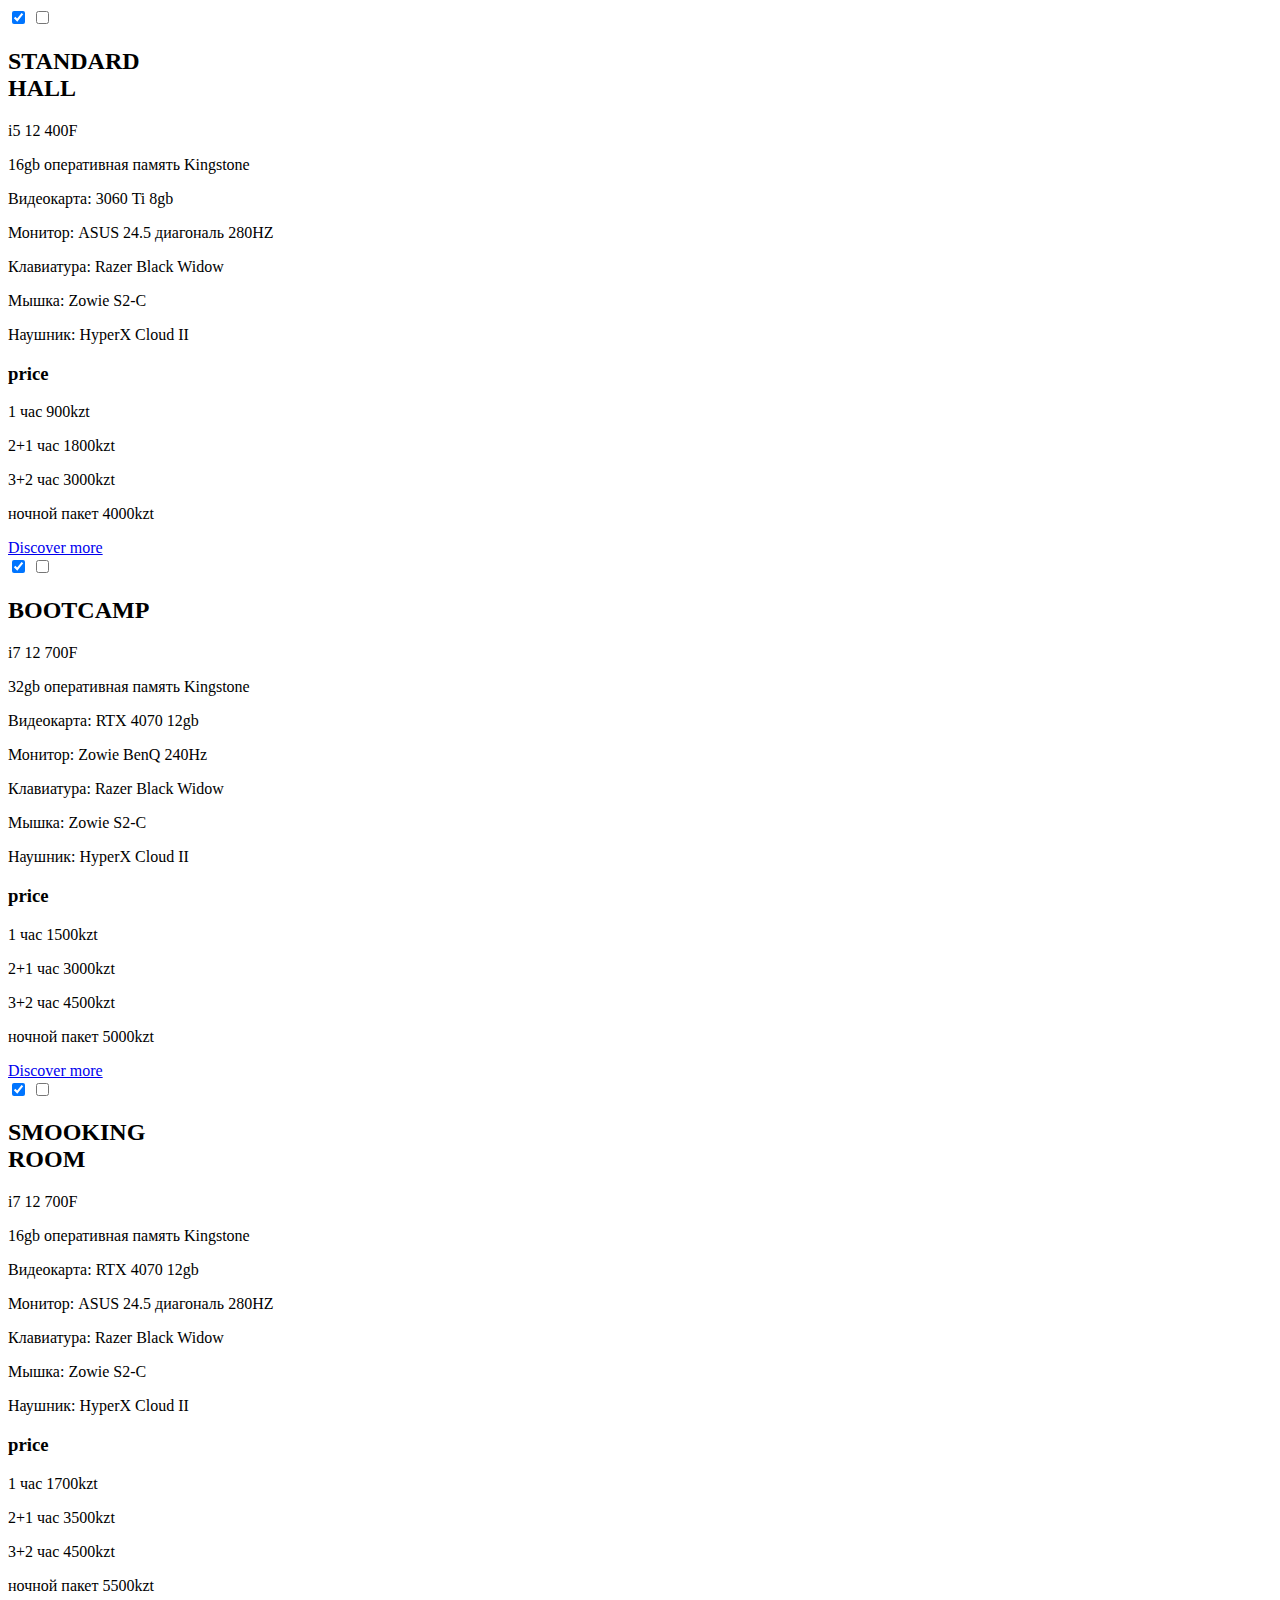
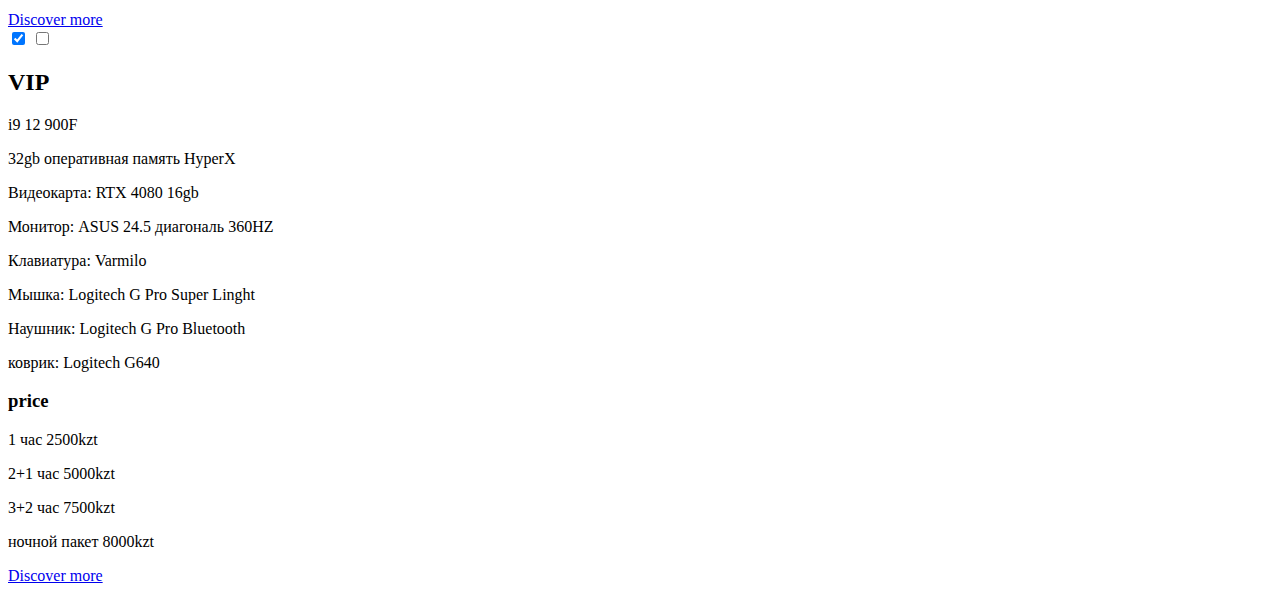
==== 2page2.html @ e0b3dde6 "Add files via upload" ====
<!DOCTYPE html>
<html lang="en">
<head>
    <meta charset="UTF-8">
    <meta name="viewport" content="width=device-width, initial-scale=1.0">
    <meta name="viewport" content="width=device-width, initial-scale=1.0">

    <link rel="stylesheet" href="https://fonts.googleapis.com/css2?family=Montserrat:ital,wght@0,100..900;1,100..900&amp;display=swap">
    <link rel="stylesheet" href="css/style.css">
    <link rel="icon" href="https://taplink.st/a/0/b/3/4/9f9334.jpg?1">
    <title>Document</title>
</head>
<body>
    <div class="card" id="card-1">
        <input type="checkbox" class="open-card" id="open-card-1" checked />
        <label class="open-card-label" for="open-card-1"></label>
        <input type="checkbox" class="card-toggle" id="card-toggle-1" />
        <label class="card-toggle-label" for="card-toggle-1"></label>
        <div class="card-image"></div>
        <div class="card-header">
            <h2>STANDARD<br />HALL</h2>
        </div>
        <div class="card-content left-content">
            <!-- <h3>STANDARD HALL</h3> -->
            <p>i5 12 400F</p>
            <p>16gb оперативная память Kingstone</p>
            <p>Видеокарта: 3060 Ti 8gb</p>
            <p>Монитор: ASUS 24.5 диагональ 280HZ</p>
            <p>Клавиатура: Razer Black Widow</p>
            <p>Мышка: Zowie S2-C</p>
            <p>Наушник: HyperX Cloud II</p>
            <!-- <p>Aliquam erat volutpat. Ut wisi enim ad minim veniam, quis nostrud exerci tation ullam.</p>
            <p>Put aliquip ex ea commodo consequat. Neque porro quisquam est qui dolorem ipsum</p> -->
            <!-- <a class="card-button" href="#">Read more</a> -->
        </div>
        <div class="card-content right-content">
            <h3>price</h3>
            <p>1 час          900kzt</p>
            <p>2+1 час        1800kzt</p>
            <p>3+2 час        3000kzt</p>
            <p>ночной пакет   4000kzt</p>
            <!-- <a class="card-button" href="#">Read more</a> -->
        </div>
        <div class="card-footer">
            <a href="#">Discover more</a>
        </div>
    </div>
    <div class="card" id="card-2">
        <input type="checkbox" class="open-card" id="open-card-2" checked />
        <label class="open-card-label" for="open-card-2"></label>
        <input type="checkbox" class="card-toggle" id="card-toggle-2" />
        <label class="card-toggle-label" for="card-toggle-2"></label>
        <div class="card-image"></div>
        <div class="card-header">
            <h2>BOOTCAMP</h2>
        </div>
        <div class="card-content left-content">
            <p>i7 12 700F</p>
            <p>32gb оперативная память Kingstone</p>
            <p>Видеокарта: RTX 4070  12gb</p>
            <p>Монитор: Zowie BenQ 240Hz</p>
            <p>Клавиатура: Razer Black Widow</p>
            <p>Мышка: Zowie S2-C</p>
            <p>Наушник: HyperX Cloud II</p>
            
            <!-- <a class="card-button" href="#">Read more</a> -->
        </div>
        <div class="card-content right-content">
            <h3>price</h3>
            <p>1 час          1500kzt</p>
            <p>2+1 час        3000kzt</p>
            <p>3+2 час        4500kzt</p>
            <p>ночной пакет   5000kzt</p>
            <!-- <a class="card-button" href="#">Read more</a> -->
        </div>
        <div class="card-footer">
            <a href="#">Discover more</a>
        </div>
    </div>
    <div class="card" id="card-3">
        <input type="checkbox" class="open-card" id="open-card-3" checked />
        <label class="open-card-label" for="open-card-3"></label>
        <input type="checkbox" class="card-toggle" id="card-toggle-3" />
        <label class="card-toggle-label" for="card-toggle-3"></label>
        <div class="card-image"></div>
        <div class="card-header">
            <h2>SMOOKING<br />ROOM</h2>
        </div>
        <div class="card-content left-content">
            <p>i7 12 700F</p>
            <p>16gb оперативная память Kingstone</p>
            <p>Видеокарта: RTX 4070  12gb</p>
            <p>Монитор: ASUS 24.5 диагональ 280HZ</p>
            <p>Клавиатура: Razer Black Widow</p>
            <p>Мышка: Zowie S2-C</p>
            <p>Наушник: HyperX Cloud II</p>
            <!-- <a class="card-button" href="#">Read more</a> -->
        </div>
        <div class="card-content right-content">
            <h3>price</h3>
            <p>1 час          1700kzt</p>
            <p>2+1 час        3500kzt</p>
            <p>3+2 час        4500kzt</p>
            <p>ночной пакет   5500kzt</p>
            <!-- <a class="card-button" href="#">Read more</a> -->
        </div>
        <div class="card-footer">
            <a href="#">Discover more</a>
        </div>
    </div>
    <div class="card" id="card-4">
        <input type="checkbox" class="open-card" id="open-card-4" checked />
        <label class="open-card-label" for="open-card-4"></label>
        <input type="checkbox" class="card-toggle" id="card-toggle-4" />
        <label class="card-toggle-label" for="card-toggle-4"></label>
        <div class="card-image"></div>
        <div class="card-header">
            <h2>VIP</h2>
        </div>
        <div class="card-content left-content">
            <p>i9 12 900F</p>
            <p>32gb оперативная память HyperX</p>
            <p>Видеокарта: RTX 4080  16gb</p>
            <p>Монитор: ASUS 24.5 диагональ 360HZ</p>
            <p>Клавиатура: Varmilo</p>
            <p>Мышка: Logitech G Pro Super Linght</p>
            <p>Наушник: Logitech G Pro Bluetooth</p>
            <p>коврик: Logitech G640</p>
            <!-- <a class="card-button" href="#">Read more</a> -->
        </div>

        <div class="card-content right-content">
            <h3>price</h3>
            <p>1 час          2500kzt</p>
            <p>2+1 час        5000kzt</p>
            <p>3+2 час        7500kzt</p>
            <p>ночной пакет   8000kzt</p>
        </div>
        <div class="card-footer">
            <a href="#">Discover more</a>
        </div>
    </div>
    <!-- <footer class="footer">
        <div class="social">
            <a href="https://www.instagram.com/game_on_club/"><i class="bi bi-instagram"></i></a>
            <a href="https://www.tiktok.com/@game_on_kz?_t=8fNjAPLwWXd&_r=1"><i class="bi bi-tiktok"></i></a>
        </div>
    </footer> -->
</body>
</html>
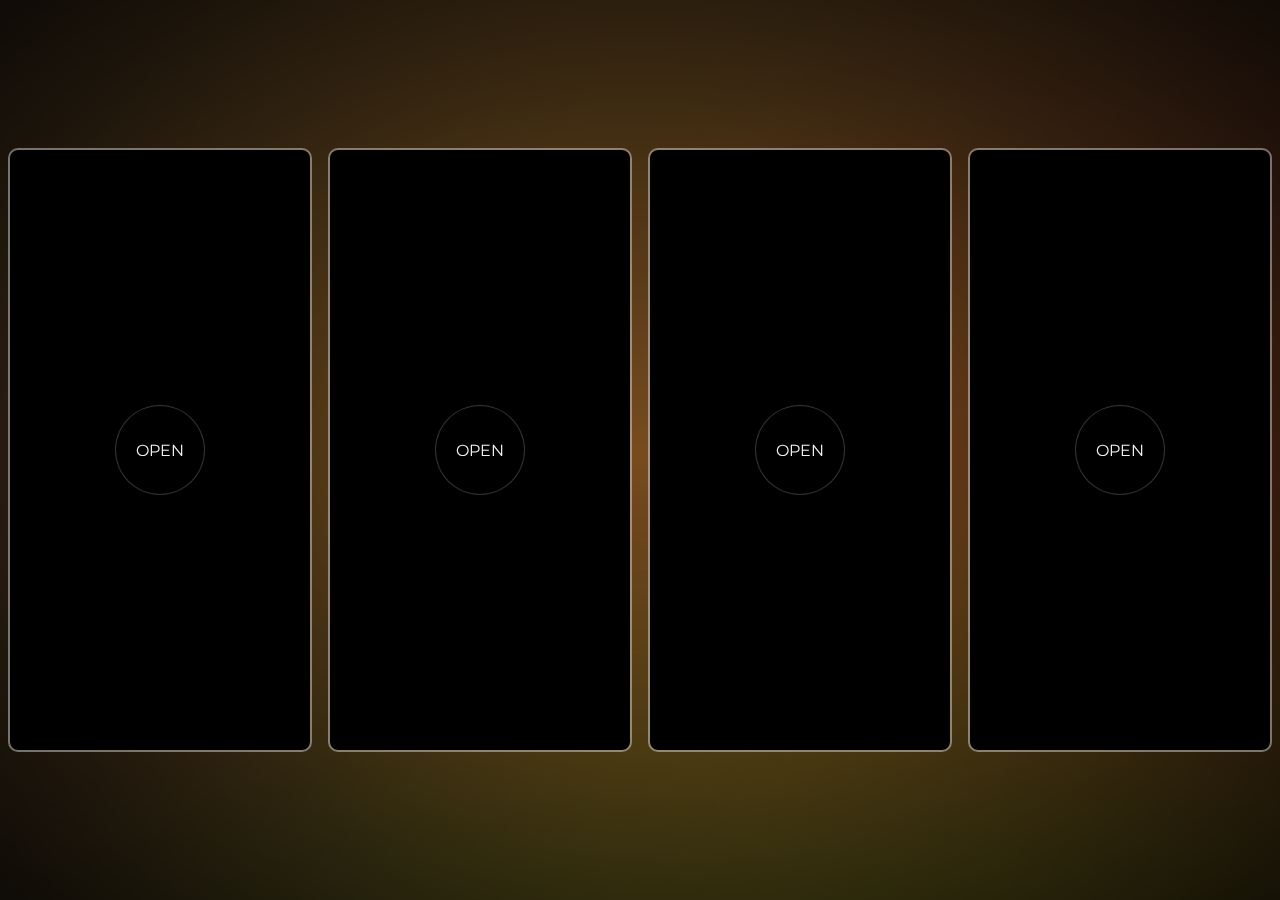
==== commit 2c546fb4: "Update 2page2.html" ====
--- a/2page2.html
+++ b/2page2.html
@@ -6,7 +6,7 @@
     <meta name="viewport" content="width=device-width, initial-scale=1.0">
 
     <link rel="stylesheet" href="https://fonts.googleapis.com/css2?family=Montserrat:ital,wght@0,100..900;1,100..900&amp;display=swap">
-    <link rel="stylesheet" href="css/style.css">
+    <link rel="stylesheet" href="style.css">
     <link rel="icon" href="https://taplink.st/a/0/b/3/4/9f9334.jpg?1">
     <title>Document</title>
 </head>
@@ -147,4 +147,4 @@
         </div>
     </footer> -->
 </body>
-</html>+</html>
--- a/style.css
+++ b/style.css
@@ -0,0 +1,454 @@
+/* author: https://codepen.io/V17h3m/pen/RwmaQVR
+Vicio Bonura */
+html {
+	box-sizing: border-box;
+	font-family: "Montserrat", sans-serif;
+	font-optical-sizing: auto;
+	font-weight: 400;
+	font-style: normal;
+}
+*,
+::before,
+::after {
+	margin: 0;
+	padding: 0;
+	box-sizing: inherit;
+	font-weight: inherit;
+	font-family: inherit;
+}
+body {
+	height: 100vh;
+	display: flex;
+	justify-content: center;
+	align-items: center;
+	gap: 20px;
+	color: #f0f0f0;
+	/*background-image: linear-gradient(43deg, #222e68 0%, #021d42 100%);*/
+	background: #101522;
+	background-blend-mode: hard-light;
+	background-image: radial-gradient(circle at 20% 20%, #ffcc7066 10%, #ffcc7000 50%), radial-gradient(circle at 80% 80%, #0033ff66 10%, #0033ff00 50%),
+		radial-gradient(ellipse at 35% 70%, #00ff4866 10%, #00ff4800 50%), radial-gradient(ellipse at 70% 35%, #ff005d66 10%, #ff005d00 60%);
+	background-size: 250% 250%;
+	animation: background-animation 30s infinite;
+}
+@keyframes background-animation {
+	0% {
+		background-position: 5% 0%;
+	}
+	25% {
+		background-position: 20% 80%;
+	}
+	50% {
+		background-position: 96% 100%;
+	}
+	75% {
+		background-position: 80% 10%;
+	}
+	100% {
+		background-position: 5% 0%;
+	}
+}
+body::after {
+	content: "";
+	width: 100%;
+	height: 100%;
+	position: absolute;
+	top: 0;
+	left: 0;
+	backdrop-filter: blur(4px);
+	background: radial-gradient(ellipse, #00000000, #000000cc);
+	z-index: -1;
+}
+.card {
+	position: relative;
+	width: 300px;
+	height: 600px;
+	outline: 2px solid #ffffff66;
+	border-radius: 8px;
+	overflow: hidden;
+	background-color: #000000;
+}
+
+/*checkbox*/
+input[type="checkbox"] {
+	display: none;
+}
+
+/*label left-side*/
+label.card-toggle-label {
+	display: block;
+	position: absolute;
+	z-index: 99;
+	width: 60px;
+	height: 60px;
+	top: 50%;
+	left: 83%;
+	transform: translate(-50%, -50%);
+	border-radius: 50%;
+	border: 1px solid #ffffff66;
+	background: #00000033;
+	backdrop-filter: blur(4px);
+	cursor: pointer;
+	transition: all 0.25s ease-in-out;
+}
+label.card-toggle-label::after,
+label.card-toggle-label::before {
+	content: "";
+	display: block;
+	position: absolute;
+	top: 50%;
+	left: 50%;
+	width: 30px;
+	height: 6px;
+	transform: translate(-40%, calc(-50% - 8px)) rotate(40deg);
+	border-radius: 3px;
+	background-color: #f0f0f099;
+	transition: all 0.5s ease-in-out;
+}
+label.card-toggle-label::after {
+	transform: translate(-40%, calc(-50% + 8px)) rotate(-40deg);
+}
+label.card-toggle-label:hover {
+	left: 85%;
+}
+label.card-toggle-label:hover::after,
+label.card-toggle-label:hover::before {
+	transform: translate(-40%, calc(-50% - 5px)) rotate(23deg);
+	background-color: #f0f0f0ff;
+}
+label.card-toggle-label:hover::after {
+	transform: translate(-40%, calc(-50% + 5px)) rotate(-23deg);
+}
+
+/*label right-side*/
+.card-toggle:checked ~ label.card-toggle-label {
+	left: 17%;
+}
+.card-toggle:checked ~ label.card-toggle-label:hover {
+	left: 15%;
+}
+.card-toggle:checked ~ label.card-toggle-label::before {
+	transform: translate(-60%, calc(-50% - 8px)) rotate(-40deg);
+}
+.card-toggle:checked ~ label.card-toggle-label::after {
+	transform: translate(-60%, calc(-50% + 8px)) rotate(40deg);
+}
+.card-toggle:checked ~ label.card-toggle-label:hover::before {
+	transform: translate(-60%, calc(-50% - 5px)) rotate(-23deg);
+}
+.card-toggle:checked ~ label.card-toggle-label:hover::after {
+	transform: translate(-60%, calc(-50% + 5px)) rotate(23deg);
+}
+
+/*background left-side*/
+.card-image {
+	width: 100%;
+	height: 100%;
+	position: absolute;
+	top: 0;
+	left: 0;
+	z-index: 0;
+	background-size: cover;
+	background-position: 0% 50%;
+	transition: all 0.5s ease;
+	opacity: 0.5;
+}
+#card-1 .card-image {
+	/* background-image: url(https://github.com/VicioBonura/pubimgs/blob/main/motociclista-1.jpg?raw=true); */
+	background-image: url(https://images.unsplash.com/photo-1581351123004-757df051db8e?q=80&w=1887&auto=format&fit=crop&ixlib=rb-4.0.3&ixid=M3wxMjA3fDB8MHxwaG90by1wYWdlfHx8fGVufDB8fHx8fA%3D%3D);
+}
+#card-2 .card-image {
+	background-image: url(https://images.unsplash.com/photo-1596697938846-313cdbbe4fd8?q=80&w=1887&auto=format&fit=crop&ixlib=rb-4.0.3&ixid=M3wxMjA3fDB8MHxwaG90by1wYWdlfHx8fGVufDB8fHx8fA%3D%3D);
+}
+#card-3 .card-image {
+	background-image: url(https://images.unsplash.com/photo-1587202372583-49330a15584d?q=80&w=1887&auto=format&fit=crop&ixlib=rb-4.0.3&ixid=M3wxMjA3fDB8MHxwaG90by1wYWdlfHx8fGVufDB8fHx8fA%3D%3D);
+}
+#card-4 .card-image {
+	background-image: url(https://images.unsplash.com/photo-1573053986275-840ffc7cc685?q=80&w=1887&auto=format&fit=crop&ixlib=rb-4.0.3&ixid=M3wxMjA3fDB8MHxwaG90by1wYWdlfHx8fGVufDB8fHx8fA%3D%3D);
+}
+.card:hover .card-image {
+	opacity: 1;
+}
+label.card-toggle-label:hover + .card-image {
+	transition: all 2.5s ease;
+	background-position: 10% 50%;
+}
+
+/*background right-side*/
+.card-toggle:checked ~ .card-image {
+	background-position: 100% 50%;
+}
+.card-toggle:checked ~ label.card-toggle-label:hover + .card-image {
+	transition: all 2.5s ease;
+	background-position: 90% 50%;
+}
+
+/*card header*/
+.card-header {
+	position: absolute;
+	top: 0;
+	left: 0;
+	right: 0;
+	height: 100px;
+	background: #00000099;
+	border-bottom: 1px solid #ffffff66;
+	display: flex;
+	justify-content: center;
+	align-items: center;
+	backdrop-filter: blur(4px);
+	opacity: 1;
+	transition: all 0.5s ease-in-out;
+}
+.card-header h2 {
+	color: #f0f0f0f0;
+	font-weight: 700;
+	line-height: 0.8em;
+	font-size: 2em;
+	text-align: center;
+}
+
+/*card content*/
+.card-content {
+	position: absolute;
+	width: 300px;
+	height: 400px;
+	top: 100px;
+	padding: 1em;
+	transition: all 0.25s ease-in-out;
+}
+
+.card-content a {
+	display: inline-block;
+	padding: 5px 10px;
+	text-transform: uppercase;
+	color: #f0f0f0;
+	font-weight: 300;
+	text-decoration: none;
+	background: #00000033;
+	backdrop-filter: blur(4px);
+	border-radius: 6px;
+	border: 1px solid #ffffff33;
+	background-color: #00000066;
+	margin: 30px 10px;
+	transition: all 0.25s;
+}
+.card-content a:hover {
+	border: 1px solid #ffffffcc;
+	background-color: #ffcc7033;
+}
+.card-content h3 {
+	font-size: 1.5em;
+	font-weight: 700;
+	line-height: 1.15em;
+	margin-bottom: 1.15em;
+}
+.card-content p {
+	margin-bottom: 1.15em;
+}
+.card-content.left-content h3,
+.card-content.left-content p {
+	margin-right: 30%;
+}
+.card-content.right-content h3,
+.card-content.right-content p {
+	margin-left: 30%;
+}
+/*card-content left-side*/
+.card-content.left-content {
+	opacity: 1;
+	left: 0;
+	background-image: linear-gradient(to right, #000000aa, #00000000);
+	transition-delay: 0.25s;
+}
+.card-content.right-content {
+	opacity: 0;
+	text-align: right;
+	left: 300px;
+	background-image: linear-gradient(to left, #000000aa, #00000000);
+	transition-delay: 0s;
+}
+
+/*card content right-side*/
+.card-toggle:checked ~ .card-content.left-content {
+	opacity: 0;
+	left: -300px;
+	transition-delay: 0s;
+}
+
+.card-toggle:checked ~ .card-content.right-content {
+	opacity: 1;
+	left: 0px;
+	transition-delay: 0.25s;
+}
+
+/*card footer*/
+.card-footer {
+	position: absolute;
+	bottom: 0;
+	left: 0;
+	right: 0;
+	height: 100px;
+	background: #00000099;
+	backdrop-filter: blur(4px);
+	border-top: 1px solid #ffffff66;
+	display: flex;
+	justify-content: center;
+	align-items: center;
+	opacity: 1;
+	transition: all 0.5s ease-in-out;
+}
+.card-footer a {
+	display: block;
+	padding: 10px 20px;
+	text-transform: uppercase;
+	color: #ffffff;
+	border: 1px solid #ffffff33;
+	background-color: #ffcc7099;
+	text-decoration: none;
+	border-radius: 8px;
+	transition: all 0.25s ease-in-out;
+}
+.card-footer a:hover {
+	border: 1px solid #ffffffcc;
+	background-color: #ffcc7033;
+}
+
+/*-------------------------*/
+/*    open card section    */
+/*-------------------------*/
+
+/*label open card*/
+label.open-card-label {
+	display: block;
+	position: absolute;
+	top: 10px;
+	right: 10px;
+	transform: translate(-50%, -50%);
+	z-index: 999;
+}
+input.open-card:checked + label.open-card-label {
+	top: 50%;
+	right: 50%;
+	transform: translate(-50%, -50%);
+}
+label.open-card-label::before {
+	content: "X";
+	display: block;
+	position: absolute;
+	width: 30px;
+	height: 30px;
+	text-align: center;
+	line-height: 30px;
+	top: 50%;
+	left: 50%;
+	transform: translate(-50%, -50%);
+	z-index: 1002;
+	border-radius: 50%;
+	border: 1px solid #ffffff33;
+	background: #00000066;
+	backdrop-filter: blur(4px);
+	transition: all 0.25s ease-in-out;
+	cursor: pointer;
+	border-top-left-radius: 0%;
+	border-bottom-right-radius: 0%;
+}
+
+label.open-card-label::after {
+	content: "";
+	display: block;
+	position: absolute;
+	width: 0px;
+	height: 0px;
+	background: #00000066;
+	top: 50%;
+	left: 50%;
+	transform: translate(-50%, -50%);
+	z-index: 1001;
+	border-radius: 50%;
+	backdrop-filter: blur(4px);
+	transition: all 0.5s ease-in-out;
+	pointer-events: none;
+}
+
+label.open-card-label:hover::after {
+	width: 1250px;
+	height: 1250px;
+}
+
+input.open-card:checked + label.open-card-label::before {
+	content: "OPEN";
+	width: 90px;
+	height: 90px;
+	text-align: center;
+	line-height: 90px;
+	overflow: hidden;
+	transition-delay: 0;
+	border-top-left-radius: 50%;
+	border-bottom-right-radius: 50%;
+}
+input.open-card:checked ~ label.open-card-label:hover::before {
+	width: 100px;
+	height: 100px;
+	line-height: 100px;
+}
+input.open-card:checked ~ label.open-card-label::after {
+	background: #00000000;
+}
+
+input.open-card:checked ~ label.card-toggle-label {
+	opacity: 0;
+	left: 120%;
+}
+
+/*background open-card*/
+input.open-card:checked ~ .card-image {
+	background-position: 50% 50%;
+	opacity: 1;
+}
+
+/*card-header open-card*/
+input.open-card:checked ~ .card-header {
+	opacity: 0;
+	top: -100px;
+}
+
+/*card-content open-card*/
+input.open-card:checked ~ .card-content {
+	opacity: 0;
+}
+input.open-card:checked ~ .card-content.left-content {
+	left: -300px;
+	transition-delay: 0s;
+}
+input.open-card:checked ~ .card-content.right-content {
+	left: 300px;
+	transition-delay: 0s;
+}
+
+/*card-footer open-card*/
+input.open-card:checked ~ .card-footer {
+	opacity: 0;
+	bottom: -100px;
+}
+
+
+
+.footer {
+    position: fixed;
+    bottom: 0;
+    left: 0;
+    width: 100%;
+    background-color: #333; /* Цвет фона вашего футера */
+    padding: 10px 0; /* Отступы внутри футера */
+    text-align: center; /* Выравнивание содержимого по центру */
+}
+
+.social a {
+    color: #fff; /* Цвет иконок */
+    margin: 0 10px; /* Отступы между иконками */
+    font-size: 24px; /* Размер иконок */
+}
+
+.social a:hover {
+    color: #ffd700; /* Цвет иконок при наведении */
+}
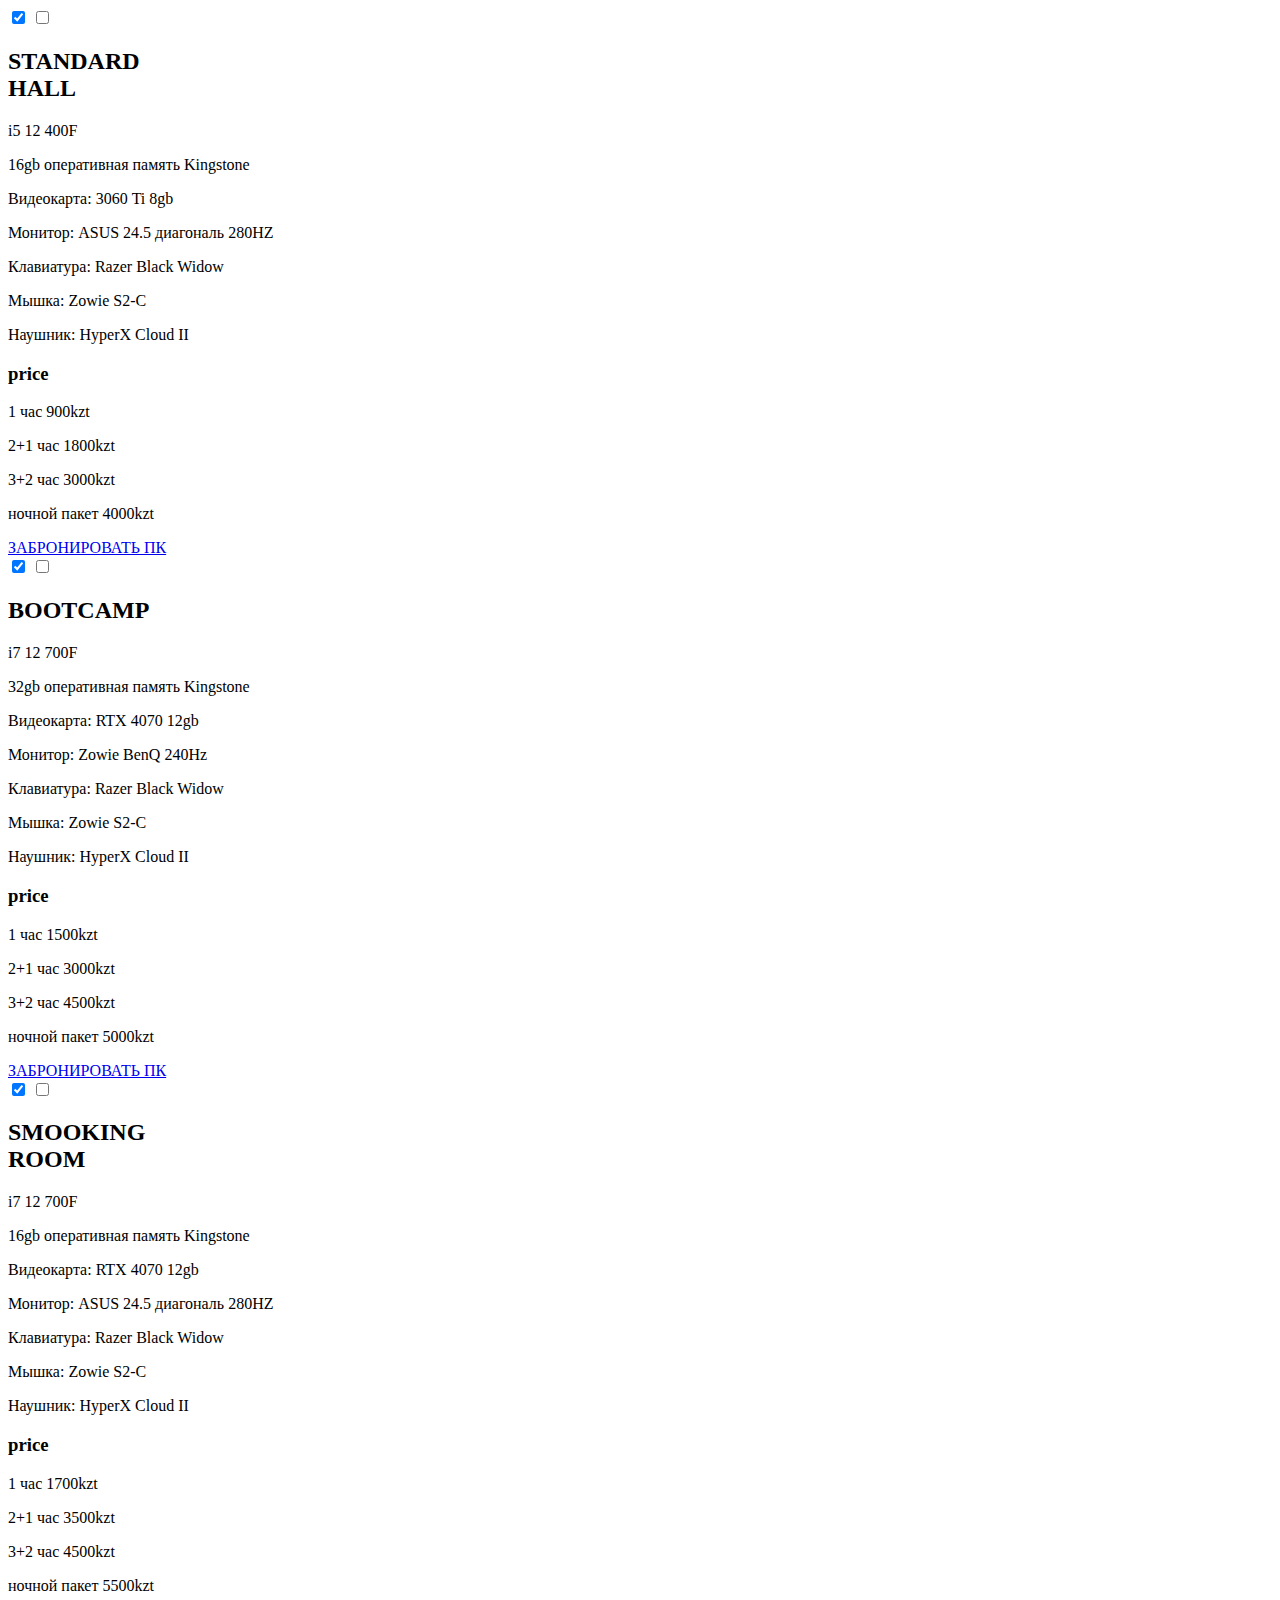
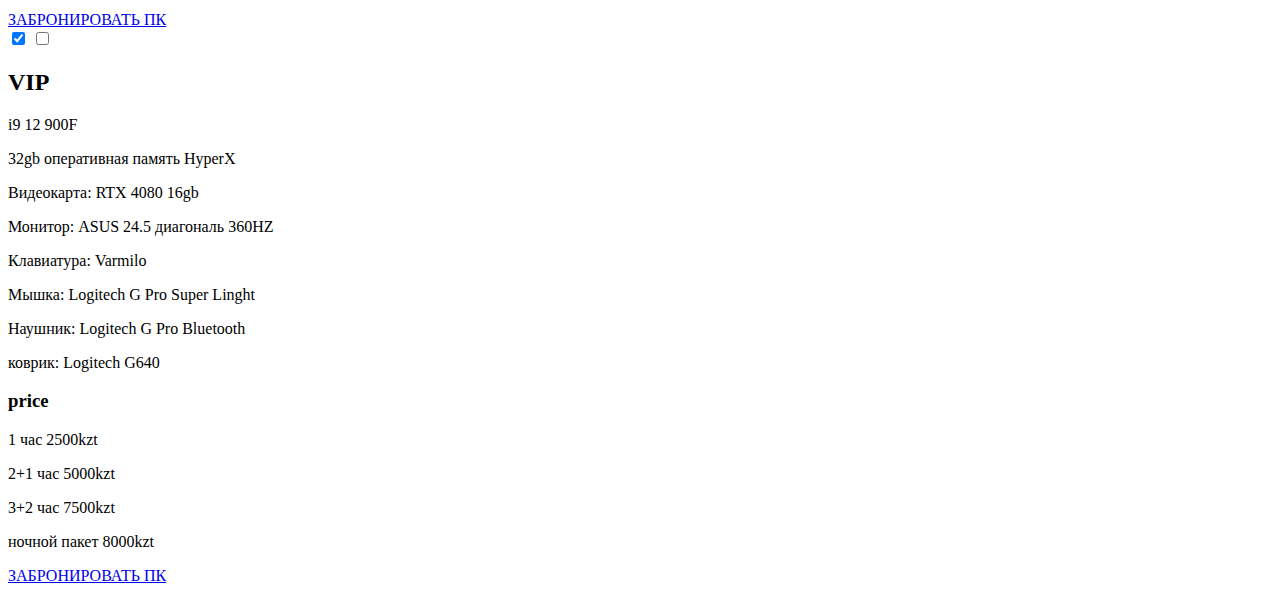
==== commit 6a819a57: "Update 2page2.html" ====
--- a/2page2.html
+++ b/2page2.html
@@ -6,7 +6,7 @@
     <meta name="viewport" content="width=device-width, initial-scale=1.0">
 
     <link rel="stylesheet" href="https://fonts.googleapis.com/css2?family=Montserrat:ital,wght@0,100..900;1,100..900&amp;display=swap">
-    <link rel="stylesheet" href="style.css">
+    <link rel="stylesheet" href="css/style.css">
     <link rel="icon" href="https://taplink.st/a/0/b/3/4/9f9334.jpg?1">
     <title>Document</title>
 </head>
@@ -42,7 +42,7 @@
             <!-- <a class="card-button" href="#">Read more</a> -->
         </div>
         <div class="card-footer">
-            <a href="#">Discover more</a>
+            <a href="#">ЗАБРОНИРОВАТЬ ПК</a>
         </div>
     </div>
     <div class="card" id="card-2">
@@ -74,7 +74,7 @@
             <!-- <a class="card-button" href="#">Read more</a> -->
         </div>
         <div class="card-footer">
-            <a href="#">Discover more</a>
+            <a href="#">ЗАБРОНИРОВАТЬ ПК</a>
         </div>
     </div>
     <div class="card" id="card-3">
@@ -105,7 +105,7 @@
             <!-- <a class="card-button" href="#">Read more</a> -->
         </div>
         <div class="card-footer">
-            <a href="#">Discover more</a>
+            <a href="#">ЗАБРОНИРОВАТЬ ПК</a>
         </div>
     </div>
     <div class="card" id="card-4">
@@ -137,14 +137,9 @@
             <p>ночной пакет   8000kzt</p>
         </div>
         <div class="card-footer">
-            <a href="#">Discover more</a>
+            <a href="#">ЗАБРОНИРОВАТЬ ПК</a>
         </div>
     </div>
-    <!-- <footer class="footer">
-        <div class="social">
-            <a href="https://www.instagram.com/game_on_club/"><i class="bi bi-instagram"></i></a>
-            <a href="https://www.tiktok.com/@game_on_kz?_t=8fNjAPLwWXd&_r=1"><i class="bi bi-tiktok"></i></a>
-        </div>
-    </footer> -->
+
 </body>
 </html>
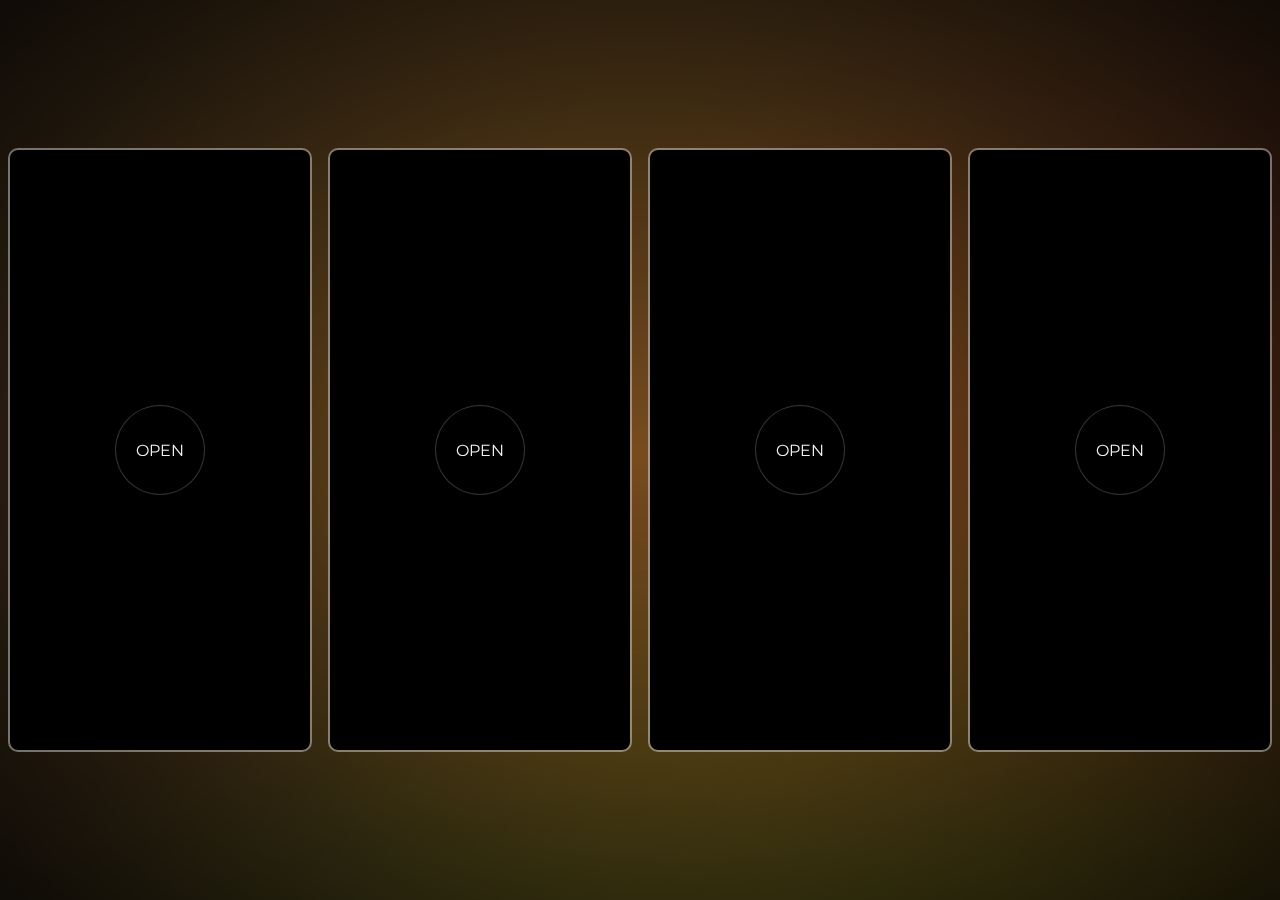
==== commit 3ba9eb4d: "Update 2page2.html" ====
--- a/2page2.html
+++ b/2page2.html
@@ -6,7 +6,7 @@
     <meta name="viewport" content="width=device-width, initial-scale=1.0">
 
     <link rel="stylesheet" href="https://fonts.googleapis.com/css2?family=Montserrat:ital,wght@0,100..900;1,100..900&amp;display=swap">
-    <link rel="stylesheet" href="css/style.css">
+    <link rel="stylesheet" href="style.css">
     <link rel="icon" href="https://taplink.st/a/0/b/3/4/9f9334.jpg?1">
     <title>Document</title>
 </head>
--- a/style.css
+++ b/style.css
@@ -0,0 +1,550 @@
+
+@import url("https://fonts.googleapis.com/css2?family=Poppins:wght@400;500;700&display=swap");
+html {
+	box-sizing: border-box;
+	font-family: "Montserrat", sans-serif;
+	font-optical-sizing: auto;
+	font-weight: 400;
+	font-style: normal;
+}
+*,
+ ::before,
+::after {
+	margin: 0;
+	padding: 0;
+	box-sizing: inherit;
+	font-weight: inherit;
+	font-family: inherit;
+} 
+
+body {
+	min-height: 100vh;
+	display: flex;
+	justify-content: center;
+	align-items: center;
+	gap: 20px;
+	color: #f0f0f0;
+	background: #101522;
+	background-blend-mode: hard-light;
+	background-image: radial-gradient(circle at 20% 20%, #ffcc7066 10%, #ffcc7000 50%), radial-gradient(circle at 80% 80%, #0033ff66 10%, #0033ff00 50%),
+		radial-gradient(ellipse at 35% 70%, #00ff4866 10%, #00ff4800 50%), radial-gradient(ellipse at 70% 35%, #ff005d66 10%, #ff005d00 60%);
+	background-size: 250% 250%;
+	animation: background-animation 30s infinite;
+}
+
+@keyframes background-animation {
+	0% {
+		background-position: 5% 0%;
+	}
+	25% {
+		background-position: 20% 80%;
+	}
+	50% {
+		background-position: 96% 100%;
+	}
+	75% {
+		background-position: 80% 10%;
+	}
+	100% {
+		background-position: 5% 0%;
+	}
+}
+body::after {
+	content: "";
+	width: 100%;
+	height: 100%;
+	position: absolute;
+	top: 0;
+	left: 0;
+	backdrop-filter: blur(4px);
+	background: radial-gradient(ellipse, #00000000, #000000cc);
+	z-index: -1;
+}
+.card {
+	position: relative;
+	width: 300px;
+	height: 600px;
+	outline: 2px solid #ffffff66;
+	border-radius: 8px;
+	overflow: hidden;
+	background-color: #000000;
+}
+
+/*checkbox*/
+input[type="checkbox"] {
+	display: none;
+}
+
+/*label left-side*/
+label.card-toggle-label {
+	display: block;
+	position: absolute;
+	z-index: 99;
+	width: 60px;
+	height: 60px;
+	top: 50%;
+	left: 83%;
+	transform: translate(-50%, -50%);
+	border-radius: 50%;
+	border: 1px solid #ffffff66;
+	background: #00000033;
+	backdrop-filter: blur(4px);
+	cursor: pointer;
+	transition: all 0.25s ease-in-out;
+}
+label.card-toggle-label::after,
+label.card-toggle-label::before {
+	content: "";
+	display: block;
+	position: absolute;
+	top: 50%;
+	left: 50%;
+	width: 30px;
+	height: 6px;
+	transform: translate(-40%, calc(-50% - 8px)) rotate(40deg);
+	border-radius: 3px;
+	background-color: #f0f0f099;
+	transition: all 0.5s ease-in-out;
+}
+label.card-toggle-label::after {
+	transform: translate(-40%, calc(-50% + 8px)) rotate(-40deg);
+}
+label.card-toggle-label:hover {
+	left: 85%;
+}
+label.card-toggle-label:hover::after,
+label.card-toggle-label:hover::before {
+	transform: translate(-40%, calc(-50% - 5px)) rotate(23deg);
+	background-color: #f0f0f0ff;
+}
+label.card-toggle-label:hover::after {
+	transform: translate(-40%, calc(-50% + 5px)) rotate(-23deg);
+}
+
+/*label right-side*/
+.card-toggle:checked ~ label.card-toggle-label {
+	left: 17%;
+}
+.card-toggle:checked ~ label.card-toggle-label:hover {
+	left: 15%;
+}
+.card-toggle:checked ~ label.card-toggle-label::before {
+	transform: translate(-60%, calc(-50% - 8px)) rotate(-40deg);
+}
+.card-toggle:checked ~ label.card-toggle-label::after {
+	transform: translate(-60%, calc(-50% + 8px)) rotate(40deg);
+}
+.card-toggle:checked ~ label.card-toggle-label:hover::before {
+	transform: translate(-60%, calc(-50% - 5px)) rotate(-23deg);
+}
+.card-toggle:checked ~ label.card-toggle-label:hover::after {
+	transform: translate(-60%, calc(-50% + 5px)) rotate(23deg);
+}
+
+/*background left-side*/
+.card-image {
+	width: 100%;
+	height: 100%;
+	position: absolute;
+	top: 0;
+	left: 0;
+	z-index: 0;
+	background-size: cover;
+	background-position: 0% 50%;
+	transition: all 0.5s ease;
+	opacity: 0.5;
+}
+#card-1 .card-image {
+	/* background-image: url(https://github.com/VicioBonura/pubimgs/blob/main/motociclista-1.jpg?raw=true); */
+	background-image: url(https://images.unsplash.com/photo-1581351123004-757df051db8e?q=80&w=1887&auto=format&fit=crop&ixlib=rb-4.0.3&ixid=M3wxMjA3fDB8MHxwaG90by1wYWdlfHx8fGVufDB8fHx8fA%3D%3D);
+}
+#card-2 .card-image {
+	background-image: url(https://images.unsplash.com/photo-1596697938846-313cdbbe4fd8?q=80&w=1887&auto=format&fit=crop&ixlib=rb-4.0.3&ixid=M3wxMjA3fDB8MHxwaG90by1wYWdlfHx8fGVufDB8fHx8fA%3D%3D);
+}
+#card-3 .card-image {
+	background-image: url(https://images.unsplash.com/photo-1587202372583-49330a15584d?q=80&w=1887&auto=format&fit=crop&ixlib=rb-4.0.3&ixid=M3wxMjA3fDB8MHxwaG90by1wYWdlfHx8fGVufDB8fHx8fA%3D%3D);
+}
+#card-4 .card-image {
+	background-image: url(https://images.unsplash.com/photo-1573053986275-840ffc7cc685?q=80&w=1887&auto=format&fit=crop&ixlib=rb-4.0.3&ixid=M3wxMjA3fDB8MHxwaG90by1wYWdlfHx8fGVufDB8fHx8fA%3D%3D);
+}
+.card:hover .card-image {
+	opacity: 1;
+}
+label.card-toggle-label:hover + .card-image {
+	transition: all 2.5s ease;
+	background-position: 10% 50%;
+}
+
+/*background right-side*/
+.card-toggle:checked ~ .card-image {
+	background-position: 100% 50%;
+}
+.card-toggle:checked ~ label.card-toggle-label:hover + .card-image {
+	transition: all 2.5s ease;
+	background-position: 90% 50%;
+}
+
+/*card header*/
+.card-header {
+	position: absolute;
+	top: 0;
+	left: 0;
+	right: 0;
+	height: 100px;
+	background: #00000099;
+	border-bottom: 1px solid #ffffff66;
+	display: flex;
+	justify-content: center;
+	align-items: center;
+	backdrop-filter: blur(4px);
+	opacity: 1;
+	transition: all 0.5s ease-in-out;
+}
+.card-header h2 {
+	color: #f0f0f0f0;
+	font-weight: 700;
+	line-height: 0.8em;
+	font-size: 2em;
+	text-align: center;
+}
+
+/*card content*/
+.card-content {
+	position: absolute;
+	width: 300px;
+	height: 400px;
+	top: 100px;
+	padding: 1em;
+	transition: all 0.25s ease-in-out;
+}
+
+.card-content a {
+	display: inline-block;
+	padding: 5px 10px;
+	text-transform: uppercase;
+	color: #f0f0f0;
+	font-weight: 300;
+	text-decoration: none;
+	background: #00000033;
+	backdrop-filter: blur(4px);
+	border-radius: 6px;
+	border: 1px solid #ffffff33;
+	background-color: #00000066;
+	margin: 30px 10px;
+	transition: all 0.25s;
+}
+.card-content a:hover {
+	border: 1px solid #ffffffcc;
+	background-color: #ffcc7033;
+}
+.card-content h3 {
+	font-size: 1.5em;
+	font-weight: 700;
+	line-height: 1.15em;
+	margin-bottom: 1.15em;
+}
+.card-content p {
+	margin-bottom: 1.15em;
+}
+.card-content.left-content h3,
+.card-content.left-content p {
+	margin-right: 30%;
+}
+.card-content.right-content h3,
+.card-content.right-content p {
+	margin-left: 30%;
+}
+/*card-content left-side*/
+.card-content.left-content {
+	opacity: 1;
+	left: 0;
+	background-image: linear-gradient(to right, #000000aa, #00000000);
+	transition-delay: 0.25s;
+}
+.card-content.right-content {
+	opacity: 0;
+	text-align: right;
+	left: 300px;
+	background-image: linear-gradient(to left, #000000aa, #00000000);
+	transition-delay: 0s;
+}
+
+/*card content right-side*/
+.card-toggle:checked ~ .card-content.left-content {
+	opacity: 0;
+	left: -300px;
+	transition-delay: 0s;
+}
+
+.card-toggle:checked ~ .card-content.right-content {
+	opacity: 1;
+	left: 0px;
+	transition-delay: 0.25s;
+}
+
+/*card footer*/
+.card-footer {
+	position: absolute;
+	bottom: 0;
+	left: 0;
+	right: 0;
+	height: 100px;
+	background: #00000099;
+	backdrop-filter: blur(4px);
+	border-top: 1px solid #ffffff66;
+	display: flex;
+	justify-content: center;
+	align-items: center;
+	opacity: 1;
+	transition: all 0.5s ease-in-out;
+}
+.card-footer a {
+	display: block;
+	padding: 10px 20px;
+	text-transform: uppercase;
+	color: #ffffff;
+	border: 1px solid #ffffff33;
+	background-color: #ffcc7099;
+	text-decoration: none;
+	border-radius: 8px;
+	transition: all 0.25s ease-in-out;
+}
+.card-footer a:hover {
+	border: 1px solid #ffffffcc;
+	background-color: #ffcc7033;
+}
+
+/*-------------------------*/
+/*    open card section    */
+/*-------------------------*/
+
+/*label open card*/
+label.open-card-label {
+	display: block;
+	position: absolute;
+	top: 10px;
+	right: 10px;
+	transform: translate(-50%, -50%);
+	z-index: 999;
+}
+input.open-card:checked + label.open-card-label {
+	top: 50%;
+	right: 50%;
+	transform: translate(-50%, -50%);
+}
+label.open-card-label::before {
+	content: "X";
+	display: block;
+	position: absolute;
+	width: 30px;
+	height: 30px;
+	text-align: center;
+	line-height: 30px;
+	top: 50%;
+	left: 50%;
+	transform: translate(-50%, -50%);
+	z-index: 1002;
+	border-radius: 50%;
+	border: 1px solid #ffffff33;
+	background: #00000066;
+	backdrop-filter: blur(4px);
+	transition: all 0.25s ease-in-out;
+	cursor: pointer;
+	border-top-left-radius: 0%;
+	border-bottom-right-radius: 0%;
+}
+
+label.open-card-label::after {
+	content: "";
+	display: block;
+	position: absolute;
+	width: 0px;
+	height: 0px;
+	background: #00000066;
+	top: 50%;
+	left: 50%;
+	transform: translate(-50%, -50%);
+	z-index: 1001;
+	border-radius: 50%;
+	backdrop-filter: blur(4px);
+	transition: all 0.5s ease-in-out;
+	pointer-events: none;
+}
+
+label.open-card-label:hover::after {
+	width: 1250px;
+	height: 1250px;
+}
+
+input.open-card:checked + label.open-card-label::before {
+	content: "OPEN";
+	width: 90px;
+	height: 90px;
+	text-align: center;
+	line-height: 90px;
+	overflow: hidden;
+	transition-delay: 0;
+	border-top-left-radius: 50%;
+	border-bottom-right-radius: 50%;
+}
+input.open-card:checked ~ label.open-card-label:hover::before {
+	width: 100px;
+	height: 100px;
+	line-height: 100px;
+}
+input.open-card:checked ~ label.open-card-label::after {
+	background: #00000000;
+}
+
+input.open-card:checked ~ label.card-toggle-label {
+	opacity: 0;
+	left: 120%;
+}
+
+/*background open-card*/
+input.open-card:checked ~ .card-image {
+	background-position: 50% 50%;
+	opacity: 1;
+}
+
+/*card-header open-card*/
+input.open-card:checked ~ .card-header {
+	opacity: 0;
+	top: -100px;
+}
+
+/*card-content open-card*/
+input.open-card:checked ~ .card-content {
+	opacity: 0;
+}
+input.open-card:checked ~ .card-content.left-content {
+	left: -300px;
+	transition-delay: 0s;
+}
+input.open-card:checked ~ .card-content.right-content {
+	left: 300px;
+	transition-delay: 0s;
+}
+
+/*card-footer open-card*/
+input.open-card:checked ~ .card-footer {
+	opacity: 0;
+	bottom: -100px;
+}
+
+
+
+.footer {
+    position: fixed;
+    bottom: 0;
+    left: 0;
+    width: 100%;
+    background-color: #333; /* Цвет фона вашего футера */
+    padding: 10px 0; /* Отступы внутри футера */
+    text-align: center; /* Выравнивание содержимого по центру */
+}
+
+.social a {
+    color: #fff; /* Цвет иконок */
+    margin: 0 10px; /* Отступы между иконками */
+    font-size: 24px; /* Размер иконок */
+}
+
+.social a:hover {
+    color: #ffd700; /* Цвет иконок при наведении */
+}
+
+/* existing styles here... */
+
+
+
+
+
+
+
+
+/* Existing styles here... */
+
+@media (max-width: 768px) {
+    body {
+        flex-direction: column;
+        padding: 10px;
+    }
+
+    .card {
+        width: 100%;
+        height: 700px; /* Высота для мобильных устройств */
+        margin-bottom: 20px;
+    }
+
+    .card-header, .card-footer {
+        height: auto; /* Автоматическая высота для адаптивности */
+        padding: 10px;
+    }
+
+    .card-content {
+        width: 100%;
+        height: auto; /* Автоматическая высота для адаптивности */
+        padding: 20px; /* Увеличенный отступ для лучшей читаемости */
+    }а
+
+    label.card-toggle-label {
+        width: 40px;
+        height: 40px;
+        top: 10px;
+        right: 10px;
+    }
+
+    label.card-toggle-label::before,
+    label.card-toggle-label::after {
+        width: 20px;
+        height: 4px;
+    }
+
+    input[type="checkbox"]:checked ~ label.card-toggle-label {
+        left: 10px;
+    }
+
+    .card-content.left-content, .card-content.right-content {
+        width: 100%;
+        margin: 0;
+    }
+
+    input.open-card:checked ~ label.card-toggle-label {
+        left: calc(100% - 50px);
+    }
+}
+
+/* Стили для устройств с разрешением до 480px */
+@media (max-width: 480px) {
+    .card-header h2, .card-content h3 {
+        font-size: 1.5em; /* Увеличение размера текста для лучшей читаемости */
+    }
+
+    .card-content p {
+        font-size: 1em; /* Увеличение размера текста для лучшей читаемости */
+    }
+
+    .card-footer a {
+        font-size: 1em; /* Увеличение размера текста для лучшей читаемости */
+        padding: 10px 20px; /* Увеличение отступов для удобства */
+    }
+}
+
+/* Специфичные стили для очень узких экранов (например, до 320px) */
+@media (max-width: 320px) {
+    .card-header h2, .card-content h3 {
+        font-size: 1.2em; /* Размер текста для лучшей читаемости на очень узких экранах */
+    }
+
+    .card-content p {
+        font-size: 0.9em; /* Размер текста для лучшей читаемости на очень узких экранах */
+    }
+
+    .card-footer a {
+        font-size: 0.9em; /* Размер текста для лучшей читаемости на очень узких экранах */
+        padding: 5px 10px; /* Уменьшение отступов кнопок внизу карточек */
+    }
+}
+
+
